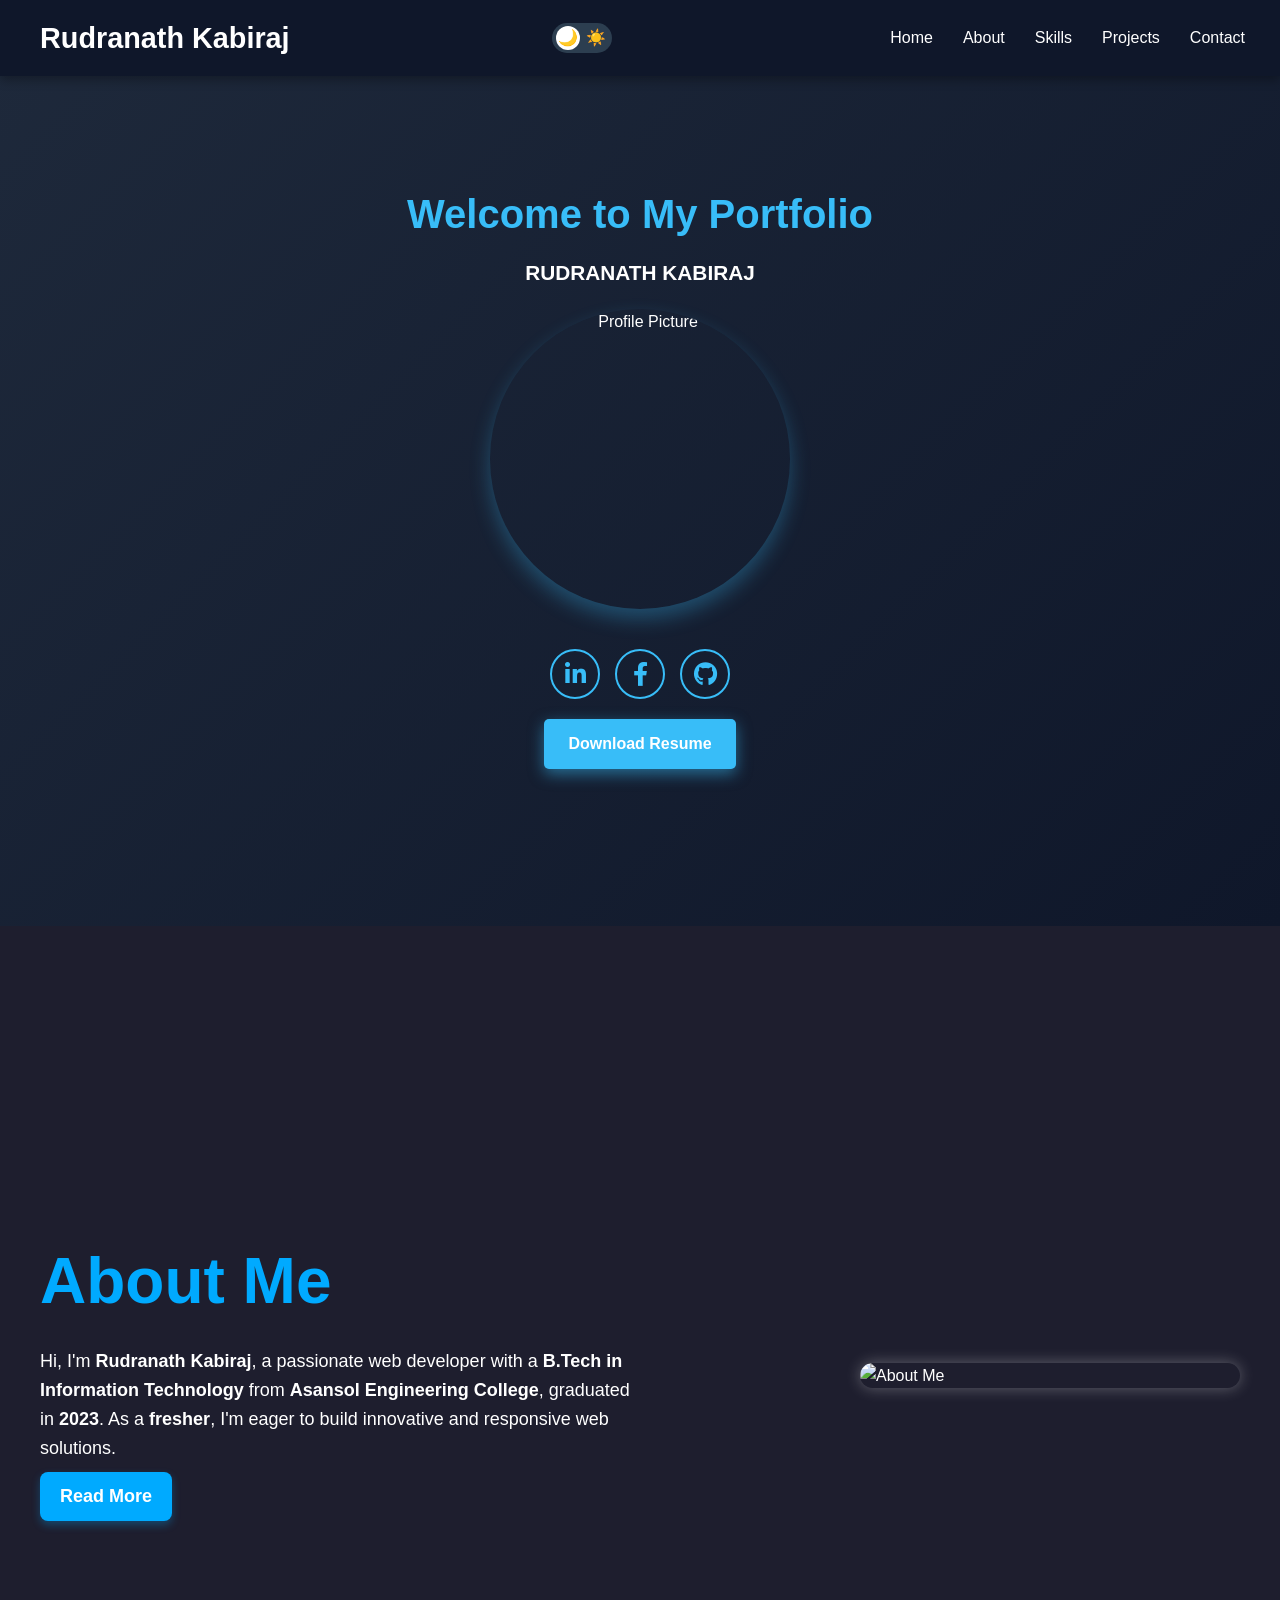
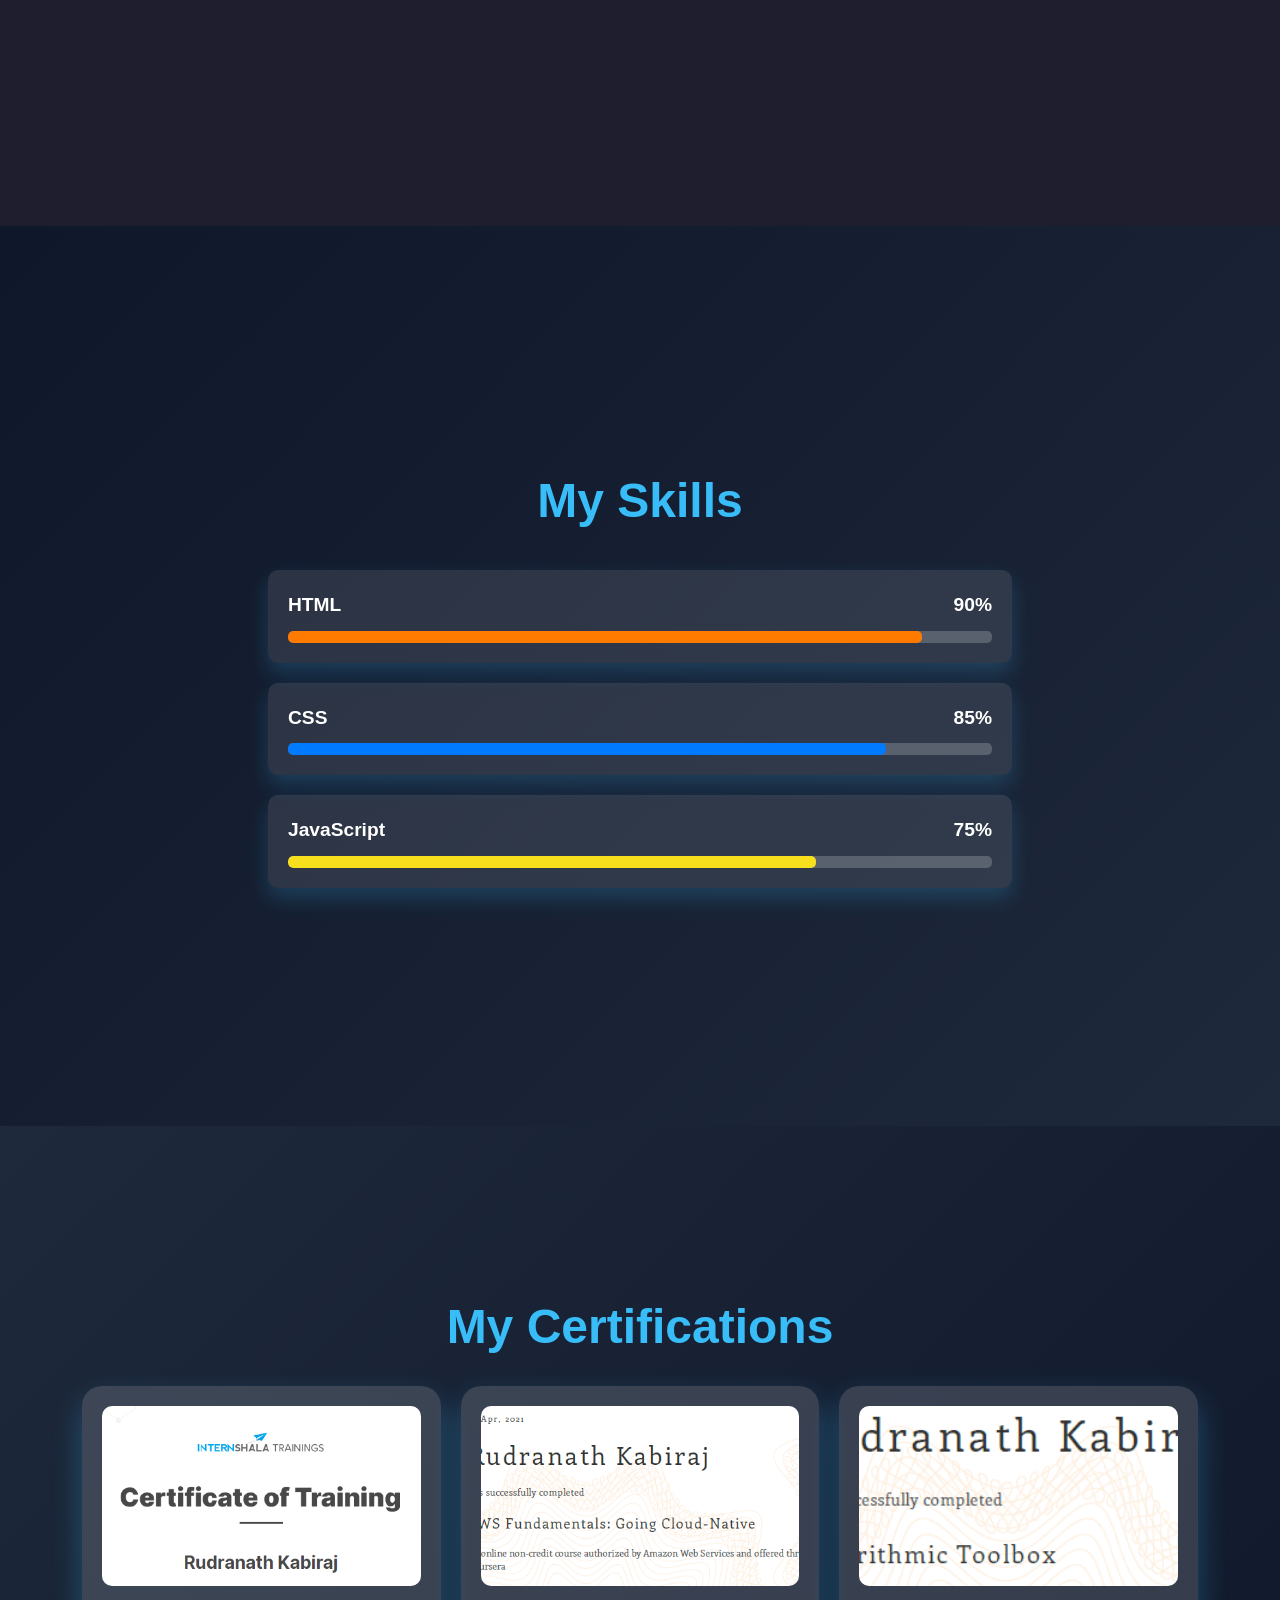
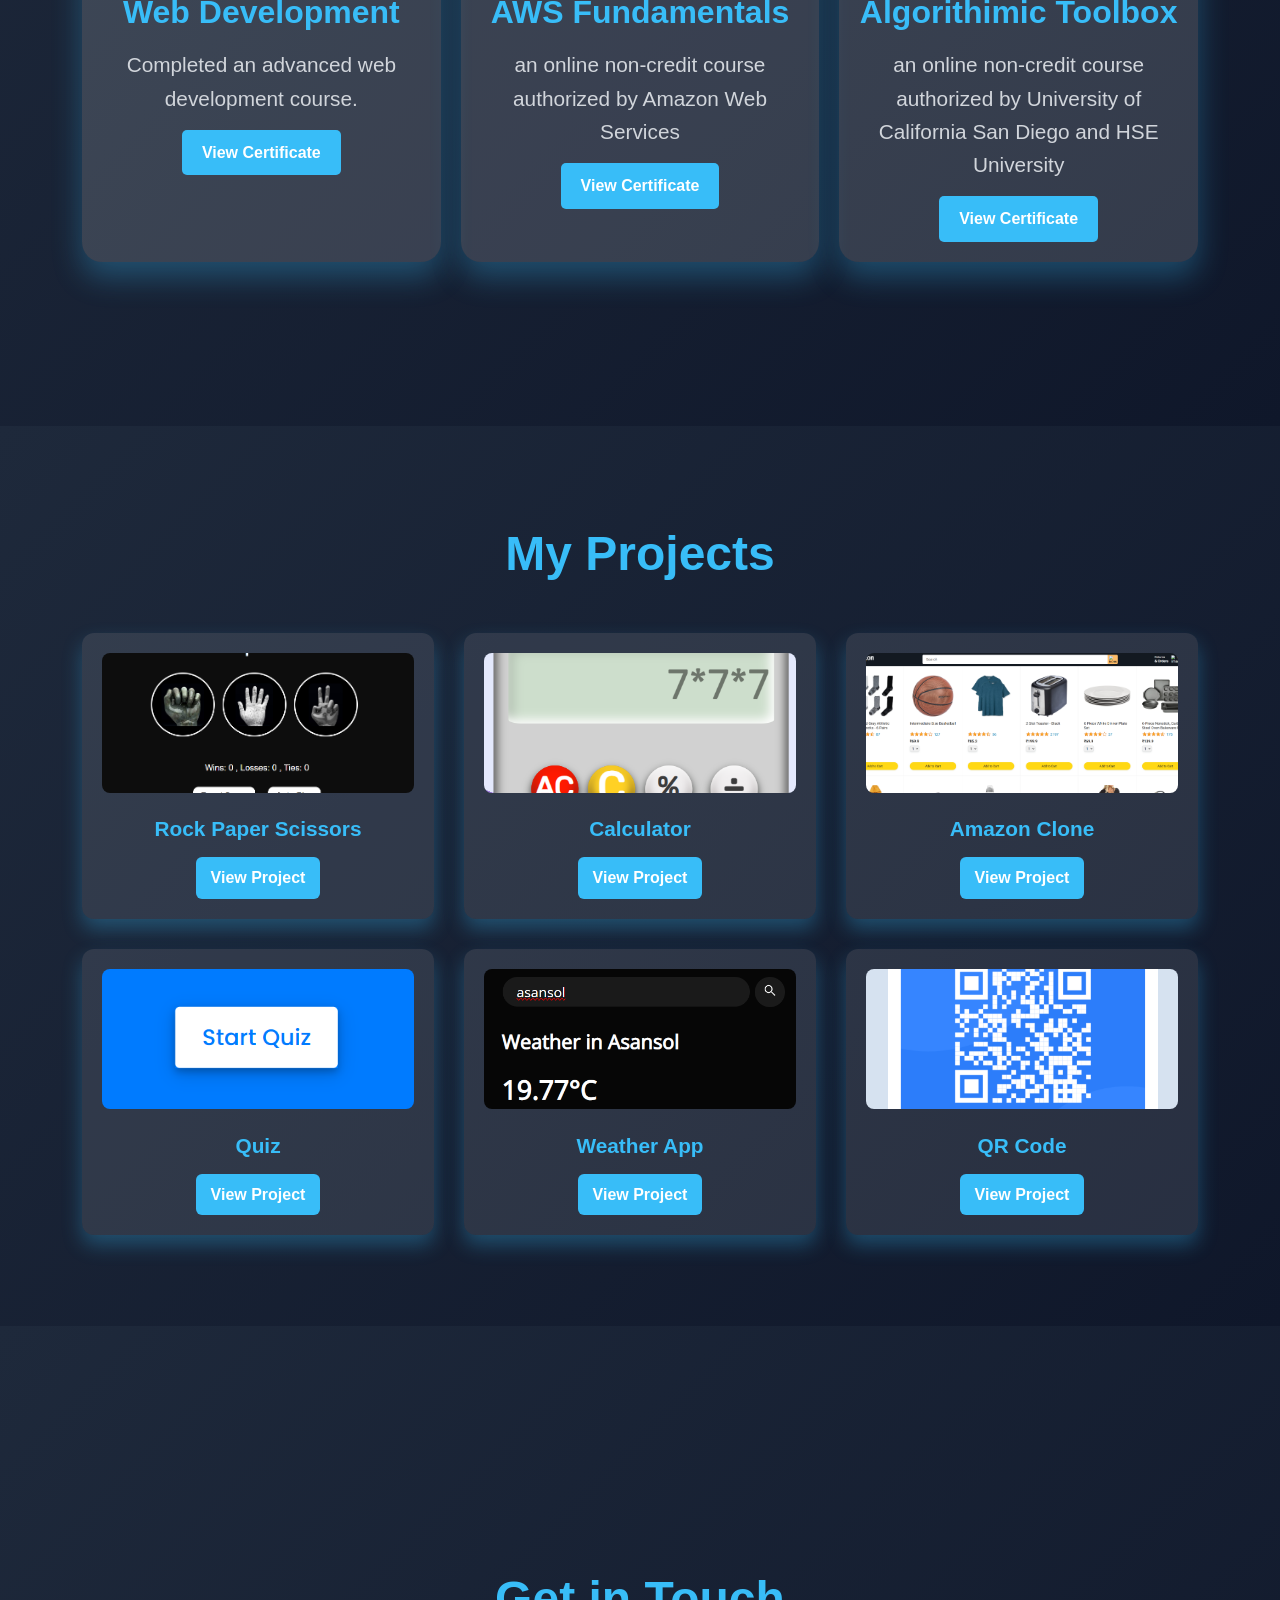
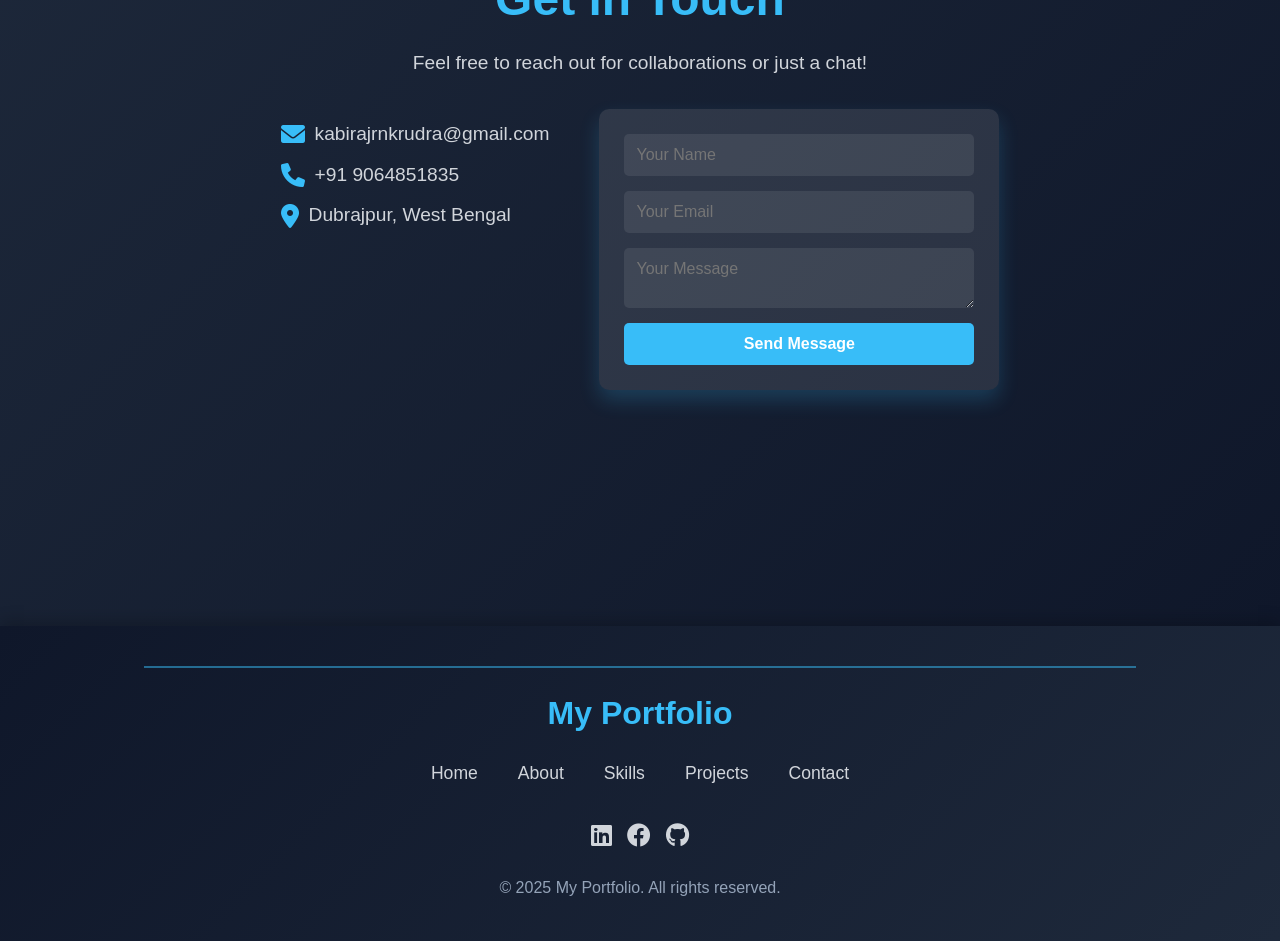
==== index.html @ bc50fcaf "first commit" ====
<!DOCTYPE html>
< lang="en">
<head>
    <meta charset="UTF-8">
    <meta name="viewport" content="width=device-width, initial-scale=1.0">
    <title>My Portfolio</title>
    <link rel="stylesheet" href="style.css">
    <link rel="stylesheet" href="https://cdnjs.cloudflare.com/ajax/libs/font-awesome/6.0.0/css/all.min.css">
</head>
<>
    <!-- Header Section -->
    <header>
        
        <div class="logo">Rudranath Kabiraj</div>

        <div class="theme-container">
            <input type="checkbox" id="theme-toggle" class="theme-checkbox">
            <label for="theme-toggle" class="theme-label">
                <span class="icon moon">🌙</span>
                <span class="icon sun">☀️</span>
            </label>
        </div>
        <nav>
            <ul>
                <li><a href="#home">Home</a></li>
                <li><a href="#about">About</a></li>
                <li><a href="#skills">Skills</a></li>
                <li><a href="#projects">Projects</a></li>
                <li><a href="#contact">Contact</a></li>
            </ul>
        </nav>

        
    </header>

    
    <!-- Home Section -->
    <section id="home">
        <h1>Welcome to My Portfolio</h1>
        <p><b>RUDRANATH KABIRAJ</b></p>
        <img src="profile.jpg" alt="Profile Picture" class="profile-image" height="500px" width="500px">
        <div class="social-icons">
            <a href="https://www.linkedin.com/in/rudranath-kabiraj-482a041b5/" target="_blank"><i class="fab fa-linkedin-in"></i></a>
            <a href="https://www.facebook.com/RudranathKabiraj/" target="_blank"><i class="fab fa-facebook-f"></i></a>
            <a href="https://github.com/RudranathKabiraj" target="_blank" class="fab fa-github"></a>
        </div>
        
        <a href="resume.pdf" class="resume-btn" download="Rudranath_Kabiraj_Resume.pdf">Download Resume</a>
    </section>
    
<!-- About Section -->
<section id="about" class="about-section">
    <div class="about-container">
        <div class="about-text">
            <h2 class="about-title">About Me</h2>
            <p>
                Hi, I'm <strong>Rudranath Kabiraj</strong>, a passionate web developer with a <strong>B.Tech in Information Technology</strong> 
                from <strong>Asansol Engineering College</strong>, graduated in <strong>2023</strong>. As a <strong>fresher</strong>, I'm eager to build innovative and responsive web solutions.
            </p>

            <details class="read-more">
                <summary class="read-more-btn">Read More</summary>
                <p>
                    I specialize in <strong>HTML, CSS, JavaScript, Tailwind CSS, and MySQL</strong>, with a strong interest in front-end development and user-friendly designs. 
                    I'm always exploring new technologies to enhance my skills and create impactful projects.  
                    <br><br>
                    Looking forward to collaborating on exciting opportunities and growing as a developer!
                </p>
            </details>
        </div>
        <div class="about-image">
            <img src="about.jpg" alt="About Me">
        </div>
    </div>
</section>

<!-- Skills Section -->
<section id="skills" class="skills-section">
    <h2 class="skills-title">My Skills</h2>
    <div class="skills-container">
        <div class="skill">
            <div class="skill-info">
                <span class="skill-name">HTML</span>
                <span class="skill-percent">90%</span>
            </div>
            <div class="progress">
                <div class="progress-bar html"></div>
            </div>
        </div>

        <div class="skill">
            <div class="skill-info">
                <span class="skill-name">CSS</span>
                <span class="skill-percent">85%</span>
            </div>
            <div class="progress">
                <div class="progress-bar css"></div>
            </div>
        </div>

        <div class="skill">
            <div class="skill-info">
                <span class="skill-name">JavaScript</span>
                <span class="skill-percent">75%</span>
            </div>
            <div class="progress">
                <div class="progress-bar js"></div>
            </div>
        </div>
    </div>
</section>

<!-- Certifications Section -->
<section id="certifications" class="certifications-section">
    <h2 class="certifications-title">My Certifications</h2>
    <div class="certifications-container">
        <div class="cert-card">
            <img src="cert1.jpg" alt="Certification 1">
            <div class="cert-info">
                <h3>Web Development</h3>
                <p>Completed an advanced web development course.</p>
                <a href="https://drive.google.com/file/d/1VHgeX0OayOjGz_jy5Us6vIucbNCeHlWd/view?usp=sharing" target="_blank" class="view-cert">View Certificate</a>
            </div>
        </div>
        <div class="cert-card">
            <img src="cert2.jpg" alt="Certification 1">
            <div class="cert-info">
                <h3>AWS  Fundamentals</h3>
                <p>an online non-credit course authorized by Amazon Web Services</p>
                <a href="https://drive.google.com/file/d/1_fOLCEek2bQfQ0zsYAEAHdAEoKIoX9Dx/view?usp=sharing" target="_blank" class="view-cert">View Certificate</a>
            </div>
        </div>
        <div class="cert-card">
            <img src="cert3.jpg" alt="Certification 1">
            <div class="cert-info">
                <h3>Algorithimic Toolbox</h3>
                <p>an online non-credit course authorized by University of California San Diego and HSE University</p>
                <a href="https://drive.google.com/file/d/1KyiCzpnUDg1jjZiZQl4hm-pXM_9j8Zp5/view?usp=sharing" target="_blank" class="view-cert">View Certificate</a>
            </div>
        </div>
    </div>
</section>

<!-- Projects Section -->
<section id="projects" class="projects-section">
    <h2 class="projects-title">My Projects</h2>
    <div class="projects-container">
        <div class="project-card">
            <img src="project1.jpg" alt="Rock Paper Scissors">
            <h3>Rock Paper Scissors</h3>
            <a href="https://rudranathkabiraj.github.io/Rock-Papper-Scissor-Game/" class="view-project" target="_blank">View Project</a>
        </div>

        <div class="project-card">
            <img src="project2.jpg" alt="Calculator">
            <h3>Calculator</h3>
            <a href="https://rudranathkabiraj.github.io/Calculator-Website/" class="view-project" target="_blank">View Project</a>
        </div>

        <div class="project-card">
            <img src="project3.jpg" alt="Amazon Clone">
            <h3>Amazon Clone</h3>
            <a href="https://rudranathkabiraj.github.io/Amazon-Website/" class="view-project" target="_blank">View Project</a>
        </div>

        <div class="project-card">
            <img src="project4.jpg" alt="Quiz App">
            <h3>Quiz</h3>
            <a href="https://rudranathkabiraj.github.io/Quiz-Website/" class="view-project" target="_blank">View Project</a>
        </div>

        <div class="project-card">
            <img src="project5.jpg" alt="Weather App">
            <h3>Weather App</h3>
            <a href="https://rudranathkabiraj.github.io/Weather-App/" class="view-project">View Project</a>
        </div>

        <div class="project-card">
            <img src="project6.jpg" alt="QR CODE">
            <h3>QR Code</h3>
            <a href="https://rudranathkabiraj.github.io/Frontend_Mentor_Projects/qr-code-component-main/" class="view-project">View Project</a>
        </div>
    </div>
</section>

<!-- Contact Section -->
<section id="contact" class="contact-section">
    <h2 class="contact-title">Get in Touch</h2>
    <p class="contact-subtext">Feel free to reach out for collaborations or just a chat!</p>
    
    <div class="contact-container">
        <div class="contact-info">
            <p><i class="fas fa-envelope"></i> kabirajrnkrudra@gmail.com</p>
            <p><i class="fas fa-phone"></i> +91 9064851835</p>
            <p><i class="fas fa-map-marker-alt"></i> Dubrajpur, West Bengal</p>
        </div>
        
        <form class="contact-form">
            <input type="text" placeholder="Your Name" required>
            <input type="email" placeholder="Your Email" required>
            <textarea placeholder="Your Message" required></textarea>
            <button type="submit" class="send-btn">Send Message</button>
        </form>
    </div>
</section>

    
<!-- Footer Section -->
<footer class="footer">
    <div class="footer-container">
        <div class="footer-logo">
            <h2>My Portfolio</h2>
        </div>
        <div class="footer-links">
            <a href="#home">Home</a>
            <a href="#about">About</a>
            <a href="#skills">Skills</a>
            <a href="#projects">Projects</a>
            <a href="#contact">Contact</a>
        </div>
        <div class="footer-social">
            <a href="https://www.linkedin.com/in/rudranath-kabiraj-482a041b5/" class="social-icon"><i class="fab fa-linkedin"></i></a>
            <a href="https://www.facebook.com/RudranathKabiraj/" class="social-icon"><i class="fab fa-facebook"></i></a>
            <a href="https://github.com/RudranathKabiraj" class="social-icon"><i class="fab fa-github"></i></a>
        </div>
    </div>
    <p class="footer-text">© 2025 My Portfolio. All rights reserved.</p>
</footer>


</body>
</html>
---- style.css ----
* {
    margin: 0;
    padding: 0;
    box-sizing: border-box;
    font-family: 'Poppins', sans-serif;
}

body {
    background-color: #1e1e2e;
    color: #fff;
    line-height: 1.6;
}

.container {
    width: 80%;
    margin: auto;
    overflow: hidden;
}

/* Header */
header {
    background: #0f172a;
    color: #fff;
    padding: 15px 20px;
    display: flex;
    justify-content: space-between;
    align-items: center;
    position: fixed;  /* Keeps the navbar at the top */
    top: 0;
    left: 0;
    width: 100%;
    z-index: 1000;  /*reason for setting z-index:1000 to ensure the navbar always stays on top of other elements that might have a higher z-index. */
    box-shadow: 0px 4px 10px rgba(0, 0, 0, 0.3);
}

/* theme togggle container */
.theme-container {
    position: relative;
    display: flex;
    align-items: center;
}

/* hide default checkbox */
.theme-checkbox {
    display: none;
}

/* toggle switch */
.theme-label {
    width: 60px; /* Increased width for better spacing */
    height: 30px;
    background: #2c3e50;
    border-radius: 50px;
    display: flex;
    align-items: center;
    position: relative;
    cursor: pointer;
    padding: 2px;
    transition: background 0.3s ease;
    justify-content: space-between; /* Ensures icons are evenly spaced */
}

/* moving circle */
.theme-label::before {
    content: "";
    width: 24px;
    height: 24px;
    background: white;
    border-radius: 50%;
    position: absolute;
    left: 4px;
    transition: transform 0.3s ease;
}

/* Sun and Moon Icons */
.icon {
    font-size: 16px;
    position: relative;
    width: 50%;
    text-align: center;
}

.moon {
    color: #00aaff;
}

.sun {
    color: #ffcc00;
}

/* toggle effect */
.theme-checkbox:checked + .theme-label {
    background: #f1c40f;
}

.theme-checkbox:checked + .theme-label::before {
    transform: translateX(30px);
}

.logo {
    font-size: 1.8rem;
    font-weight: bold;
    margin-left: 20px;

}

nav ul {
    list-style: none;
    display: flex;
}

nav ul li {
    margin: 0 15px;
    
}

nav ul li a {
    color: white;
    text-decoration: none;
    font-size: 1rem;
    transition: 0.3s;
}
html {
    scroll-behavior: smooth;
}


nav ul li a:hover {
    color: #38bdf8;
}


/* home section - full page */
#home {
    height: 100vh;  /* Full viewport height */
    display: flex;
    flex-direction: column;
    justify-content: center;
    align-items: center;
    text-align: center;
    background: linear-gradient(135deg, #1e293b, #0f172a);
    color: #fff;
    padding: 20px;
}


/* h/ome title */
#home h1 {
    font-size: 2.5rem;
    font-weight: bold;
    color: #38bdf8;
    margin-bottom: 10px;
}

/* Home Paragraph */
#home p {
    font-size: 1.3rem;
    max-width: 700px;
    line-height: 1.6;
    margin-bottom: 20px;
}

/* profile Image */
.profile-image {
    width: 300px;
    height: 300px;
    border-radius: 50%;
    margin-bottom: 20px;
    box-shadow: 0px 10px 20px rgba(56, 189, 248, 0.3);
    transition: transform 0.3s ease-in-out;
}

.profile-image:hover {
    transform: scale(1.1);
}

/* social icons */
.social-icons {
    display: flex;
    gap: 15px;
    margin-top: 20px;
}

.social-icons a {
    display: flex;
    align-items: center;
    justify-content: center;
    width: 50px;
    height: 50px;
    border-radius: 50%;
    background: transparent;
    border: 2px solid #38bdf8;
    color: #38bdf8;
    font-size: 1.5rem;
    transition: 0.3s;
    text-decoration: none;
}

.social-icons a:hover {
    background: #38bdf8;
    color: #0f172a;
    transform: scale(1.1);
}

/* resume button */
.resume-btn {
    display: inline-block;
    margin-top: 20px;
    padding: 12px 24px;
    background: #38bdf8;
    color: white;
    text-decoration: none;
    border-radius: 5px;
    transition: 0.3s;
    font-weight: bold;
    box-shadow: 0px 5px 15px rgba(56, 189, 248, 0.5);
}

.resume-btn:hover {
    background: #0f172a;
    color: #38bdf8;
    border: 2px solid #38bdf8;
}
/* about section */
.about-section {
    display: flex;
    justify-content: center;
    align-items: center;
    height: 100vh;
    padding: 40px;
}

/* container */
.about-container {
    display: flex;
    max-width: 1200px;
    width: 100%;
    align-items: center;
    gap: 20px; /* Reduced gap for closer alignment */
}

/* Text Content */
.about-text {
    flex: 1;
    max-width: 600px;
}

.about-title {
    font-size: 4rem;
    color: #00aaff;
    margin-bottom: 15px;
}

.about-text p {
    font-size: 18px;
    line-height: 1.6;
}

/* Read More Styling */
.read-more {
    margin-top: 10px;
    cursor: pointer;
}

/* read rore button stylling */
.read-more-btn {
    display: inline-block;
    font-size: 18px;
    font-weight: bold;
    color: white;
    background-color: #00aaff; /* Primary Button Color */
    padding: 10px 20px;
    border-radius: 8px;
    border: none;
    cursor: pointer;
    transition: 0.3s ease-in-out;
    box-shadow: 0 4px 8px rgba(0, 170, 255, 0.3);
}

.read-more-btn:hover {
    background-color: #0088cc; /* Darker shade on hover */
    box-shadow: 0 6px 12px rgba(0, 170, 255, 0.5);
    transform: scale(1.05);
}

/* image Styling */
.about-image {
    flex: 1;
    display: flex;
    justify-content: flex-end; /* Move image towards left */
}

.about-image img {
    width: 380px; /* Adjusted size */
    height: auto;
    border-radius: 15px;
    box-shadow: 0 0 15px rgba(255, 255, 255, 0.3);
    transition: transform 0.3s ease-in-out;
}
.about-image img:hover {
    transform: scale(1.05); /* Slightly enlarges the image */
}


/* responsive Design */
@media (max-width: 1024px) {
    .about-container {
        flex-direction: column;
        text-align: center;
    }

    .about-image {
        justify-content: center;
    }

    .about-image img {
        transform: translateX(0); /* Reset for smaller screens */
    }

    .about-text, .about-image img {
        max-width: 100%;
    }
}

/* skillls section  */
.skills-section {
    height: 100vh; /* Full viewport height */
    display: flex;
    flex-direction: column;
    justify-content: center;
    align-items: center;
    background: linear-gradient(135deg, #0f172a, #1e293b);
    color: #fff;
    text-align: center;
    padding: 50px 20px;
}

/* title Styling */
.skills-title {
    font-size: 3rem;
    font-weight: bold;
    color: #38bdf8;
    margin-bottom: 30px;
}

/* skills container */
.skills-container {
    width: 60%;
    display: flex;
    flex-direction: column;
    gap: 20px;
}

/* individual Skill */
.skill {
    background: rgba(255, 255, 255, 0.1);
    padding: 20px;
    border-radius: 10px;
    box-shadow: 0px 10px 20px rgba(56, 189, 248, 0.2);
    transition: transform 0.3s ease-in-out;
}

.skill:hover {
    transform: scale(1.05);
}

/* Skill Info */
.skill-info {
    display: flex;
    justify-content: space-between;
    font-size: 1.2rem;
    font-weight: bold;
}

/* Progress Bar */
.progress {
    width: 100%;
    height: 12px;
    background: rgba(255, 255, 255, 0.2);
    border-radius: 5px;
    margin-top: 10px;
    overflow: hidden;
    position: relative;
}

/* progress bar fill */
.progress-bar {
    height: 100%;
    border-radius: 5px;
    width: 0; /* Initial width */
    transition: width 1.5s ease-in-out;
}

/* skill levels */
.html { width: 90%; background: #ff7b00; } /* orange */
.css { width: 85%; background: #007bff; }  /* blue */
.js { width: 75%; background: #f7df1e; }  /* yellow */

/* certifications section */
.certifications-section {
    height: 100vh;
    display: flex;
    flex-direction: column;
    justify-content: center;
    align-items: center;
    background: linear-gradient(135deg, #1e293b, #0f172a);
    color: white;
    text-align: center;
    padding: 50px 20px;
}

/* title styling */
.certifications-title {
    font-size: 3rem;
    font-weight: bold;
    color: #38bdf8;
    margin-bottom: 20px;
}

/* certifications grid container */
.certifications-container {
    display: grid;
    grid-template-columns: repeat(auto-fit, minmax(300px, 1fr)); /* 3 sections */
    gap: 20px; /* Space between cards */
    width: 90%;
    max-width: 1200px;
}

/* certification Card */
.cert-card {
    background: rgba(255, 255, 255, 0.15);
    padding: 20px;
    border-radius: 20px;
    box-shadow: 0px 15px 30px rgba(56, 189, 248, 0.3);
    transition: transform 0.3s ease-in-out, box-shadow 0.3s ease-in-out;
    text-align: center;
}

/* Hover Effect */
.cert-card:hover {
    transform: translateY(-10px);
    box-shadow: 0px 20px 40px rgba(56, 189, 248, 0.5);
}

/* Certification Image */
/* Certification Image */
.cert-card img {
    width: 100%; /* Reduce image width */
    height: 180px; /* Smaller height */
    border-radius: 10px; /* Keep rounded edges */
    object-fit: cover; /* Maintain aspect ratio */
    display: block;
    margin: 0 auto; /* Center the image */
}


/* certification nfo */
.cert-info {
    margin-top: 1px;
}

.cert-info h3 {
    font-size: 2rem; /* Increased font size */
    color: #38bdf8;
    margin-bottom: 10px;
}

.cert-info p {
    font-size: 1.3rem; /* Slightly bigger text */
    color: #d1d5db;
    line-height: 1.6;
}

/* iew ertificate utton */
.view-cert {
    display: inline-block;
    margin-top: 15px;
    padding: 10px 20px;
    background: #38bdf8;
    color: white;
    font-size: 1rem;
    font-weight: bold;
    text-decoration: none;
    border: none;
    border-radius: 5px;
    transition: background 0.3s ease-in-out, transform 0.3s ease-in-out;
    cursor: pointer;
}

.view-cert:hover {
    background: #0f172a;
    transform: scale(1.1);
}


/* Projects Section */
.projects-section {
    min-height: 100vh;
    display: flex;
    flex-direction: column;
    justify-content: center;
    align-items: center;
    background: linear-gradient(135deg, #1e293b, #0f172a);
    color: white;
    text-align: center;
    padding: 50px 20px;
}

/* Title Styling */
.projects-title {
    font-size: 3rem;
    font-weight: bold;
    color: #38bdf8;
    margin-bottom: 90px;
}

/* Projects Grid Container */
.projects-container {
    display: grid;
    grid-template-columns: repeat(3, 1fr); /* 3 columns */
    gap: 15px;
    width: 90%;
    max-width: 1100px;
}

/* Projects Section */
.projects-section {
    min-height: 100vh;
    display: flex;
    flex-direction: column;
    justify-content: center;
    align-items: center;
    background: linear-gradient(135deg, #1e293b, #0f172a);
    color: white;
    text-align: center;
    padding: 50px 20px;
}

/* Title Styling */
.projects-title {
    font-size: 3rem;
    font-weight: bold;
    color: #38bdf8;
    margin-bottom: 40px;
}

/* Projects Grid Container */
.projects-container {
    display: grid;
    grid-template-columns: repeat(3, 1fr); /* 3 columns */
    gap: 30px; /* Increased spacing between cards */
    width: 90%;
    max-width: 1200px;
    justify-content: center;
}

/* Project Card */
.project-card {
    background: rgba(255, 255, 255, 0.1);
    padding: 20px; /* Increased padding */
    border-radius: 12px;
    box-shadow: 0px 10px 20px rgba(56, 189, 248, 0.3);
    transition: transform 0.3s ease-in-out, box-shadow 0.3s ease-in-out;
    text-align: center;
}

.project-card:hover {
    transform: scale(1.05);
    box-shadow: 0px 15px 25px rgba(56, 189, 248, 0.4);
}

/* Project Image */
.project-card img {
    width: 100%;
    height: 140px; /* Slightly larger images */
    border-radius: 8px;
    object-fit: cover;
}

/* Project Title */
.project-card h3 {
    font-size: 1.3rem;
    color: #38bdf8;
    margin: 12px 0;
}

/* View Project Button */
.view-project {
    display: inline-block;
    padding: 8px 15px;
    background: #38bdf8;
    color: white;
    font-size: 1rem;
    font-weight: bold;
    text-decoration: none;
    border-radius: 6px;
    transition: background 0.3s ease-in-out, transform 0.3s ease-in-out;
}

.view-project:hover {
    background: #0f172a;
    transform: scale(1.1);
}

/* Responsive Adjustments */
@media (max-width: 1024px) {
    .projects-container {
        grid-template-columns: repeat(2, 1fr); /* 2 per row */
        gap: 25px;
    }
}

@media (max-width: 768px) {
    .projects-container {
        grid-template-columns: 1fr; /* 1 per row */
        gap: 20px;
    }
}


/* Contact Section - Full Page */
.contact-section {
    height: 100vh;
    display: flex;
    flex-direction: column;
    justify-content: center;
    align-items: center;
    background: linear-gradient(135deg, #1e293b, #0f172a);
    color: white;
    text-align: center;
    padding: 50px 20px;
}

/* Contact Title */
.contact-title {
    font-size: 3rem;
    font-weight: bold;
    color: #38bdf8;
    margin-bottom: 10px;
}

.contact-subtext {
    font-size: 1.2rem;
    color: #d1d5db;
    margin-bottom: 30px;
}

/* Contact Container */
.contact-container {
    display: flex;
    flex-wrap: wrap;
    justify-content: center;
    gap: 50px;
    width: 80%;
}

/* Contact Info */
.contact-info {
    font-size: 1.2rem;
    color: #d1d5db;
}

.contact-info p {
    margin: 10px 0;
    display: flex;
    align-items: center;
    gap: 10px;
}

.contact-info i {
    color: #38bdf8;
    font-size: 1.5rem;
}

/* Contact Form */
.contact-form {
    display: flex;
    flex-direction: column;
    width: 400px;
    background: rgba(255, 255, 255, 0.1);
    padding: 25px;
    border-radius: 10px;
    box-shadow: 0px 10px 20px rgba(56, 189, 248, 0.2);
}

/* Input Fields */
.contact-form input,
.contact-form textarea {
    width: 100%;
    padding: 12px;
    margin-bottom: 15px;
    border: none;
    border-radius: 5px;
    background: #ffffff15;
    color: white;
    font-size: 1rem;
    outline: none;
    transition: 0.3s;
}

.contact-form input:focus,
.contact-form textarea:focus {
    background: #ffffff25;
}

/* Send Button */
.send-btn {
    padding: 12px;
    background: #38bdf8;
    color: white;
    font-size: 1rem;
    font-weight: bold;
    text-decoration: none;
    border: none;
    border-radius: 5px;
    transition: background 0.3s ease-in-out, transform 0.3s ease-in-out;
    cursor: pointer;
}

.send-btn:hover {
    background: #0f172a;
    transform: scale(1.1);
}
/* Footer Section */
.footer {
    background: linear-gradient(135deg, #0f172a, #1e293b);
    color: white;
    text-align: center;
    padding: 40px 20px;
    position: relative;
    width: 100%;
    box-shadow: 0px -5px 15px rgba(0, 0, 0, 0.2);
}

/* Separator Line */
.footer::before {
    content: "";
    display: block;
    width: 80%;
    height: 2px;
    background: #38bdf8;
    margin: 0 auto 20px;
    opacity: 0.5;
}

/* Footer Container */
.footer-container {
    display: flex;
    flex-direction: column;
    align-items: center;
    gap: 15px;
}

/* Footer Logo */
.footer-logo h2 {
    font-size: 2rem;
    font-weight: bold;
    color: #38bdf8;
}

/* Footer Links */
.footer-links {
    display: flex;
    gap: 20px;
    flex-wrap: wrap;
}

.footer-links a {
    color: #d1d5db;
    text-decoration: none;
    font-size: 1.1rem;
    transition: 0.3s;
    padding: 5px 10px;
    border-radius: 5px;
}

.footer-links a:hover {
    color: #38bdf8;
    text-decoration: underline;
}

/* Social Media Icons */
.footer-social {
    display: flex;
    gap: 15px;
    margin-top: 10px;
}

.social-icon {
    font-size: 1.5rem;
    color: #d1d5db;
    transition: color 0.3s, transform 0.3s;
}

.social-icon:hover {
    color: #38bdf8;
    transform: scale(1.2);
    text-shadow: 0px 0px 10px rgba(56, 189, 248, 0.6);
}

/* Footer Text */
.footer-text {
    margin-top: 20px;
    font-size: 1rem;
    color: #94a3b8;
}

/* Responsive Footer */
@media (max-width: 600px) {
    .footer-links {
        flex-direction: column;
        align-items: center;
    }

    .footer-social {
        flex-direction: row;
        justify-content: center;
    }
}
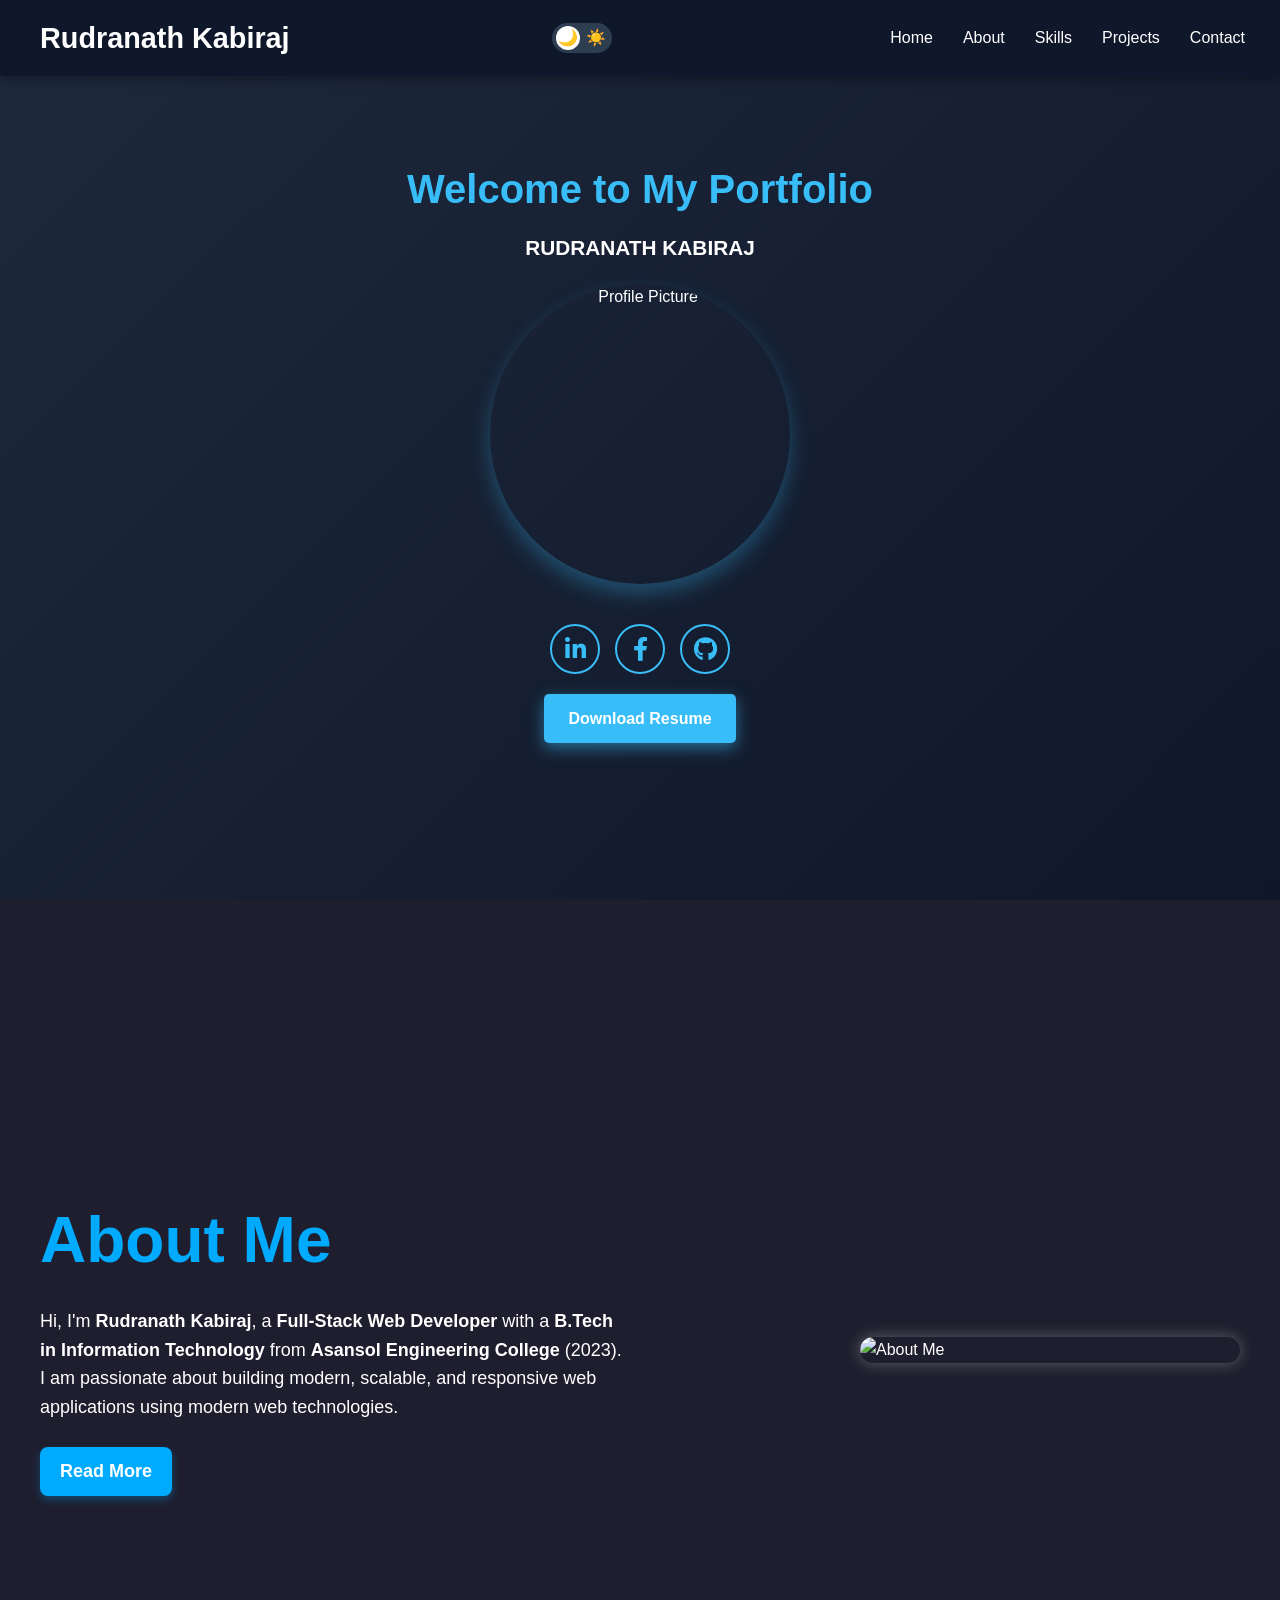
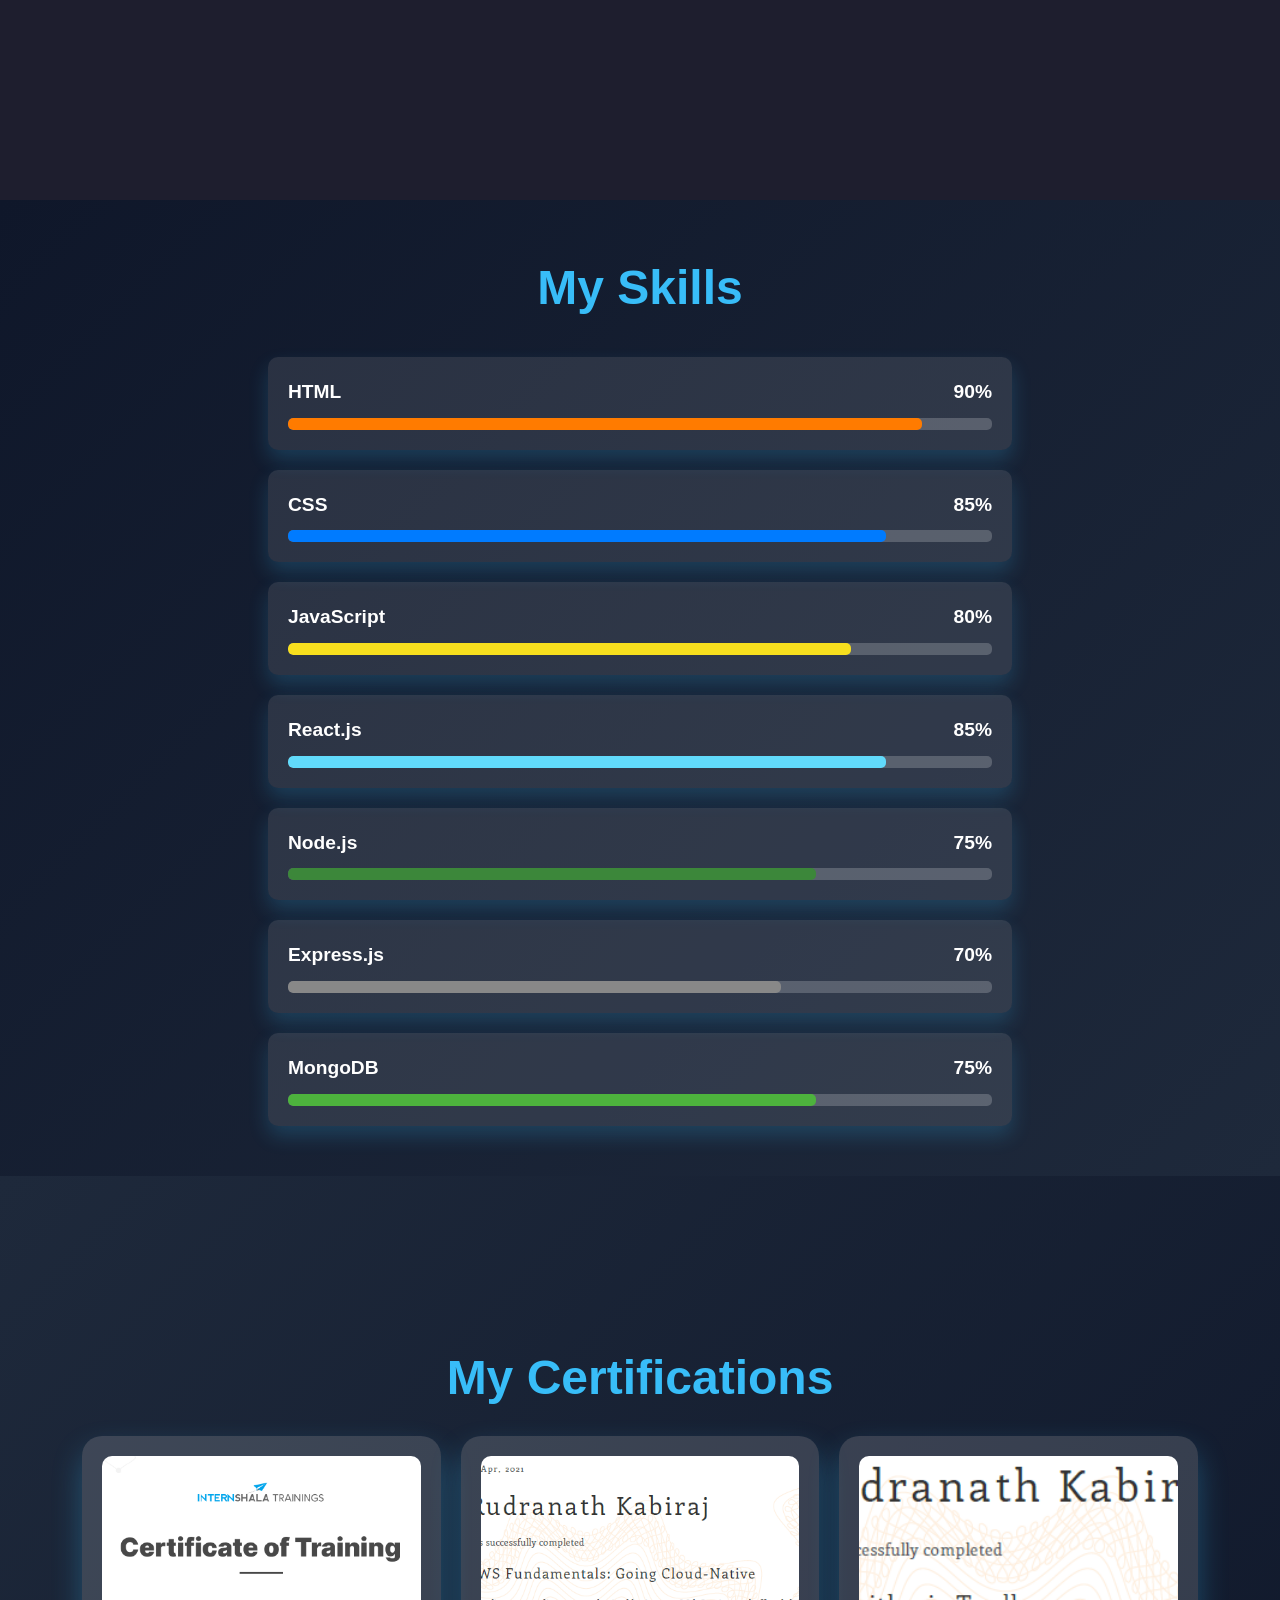
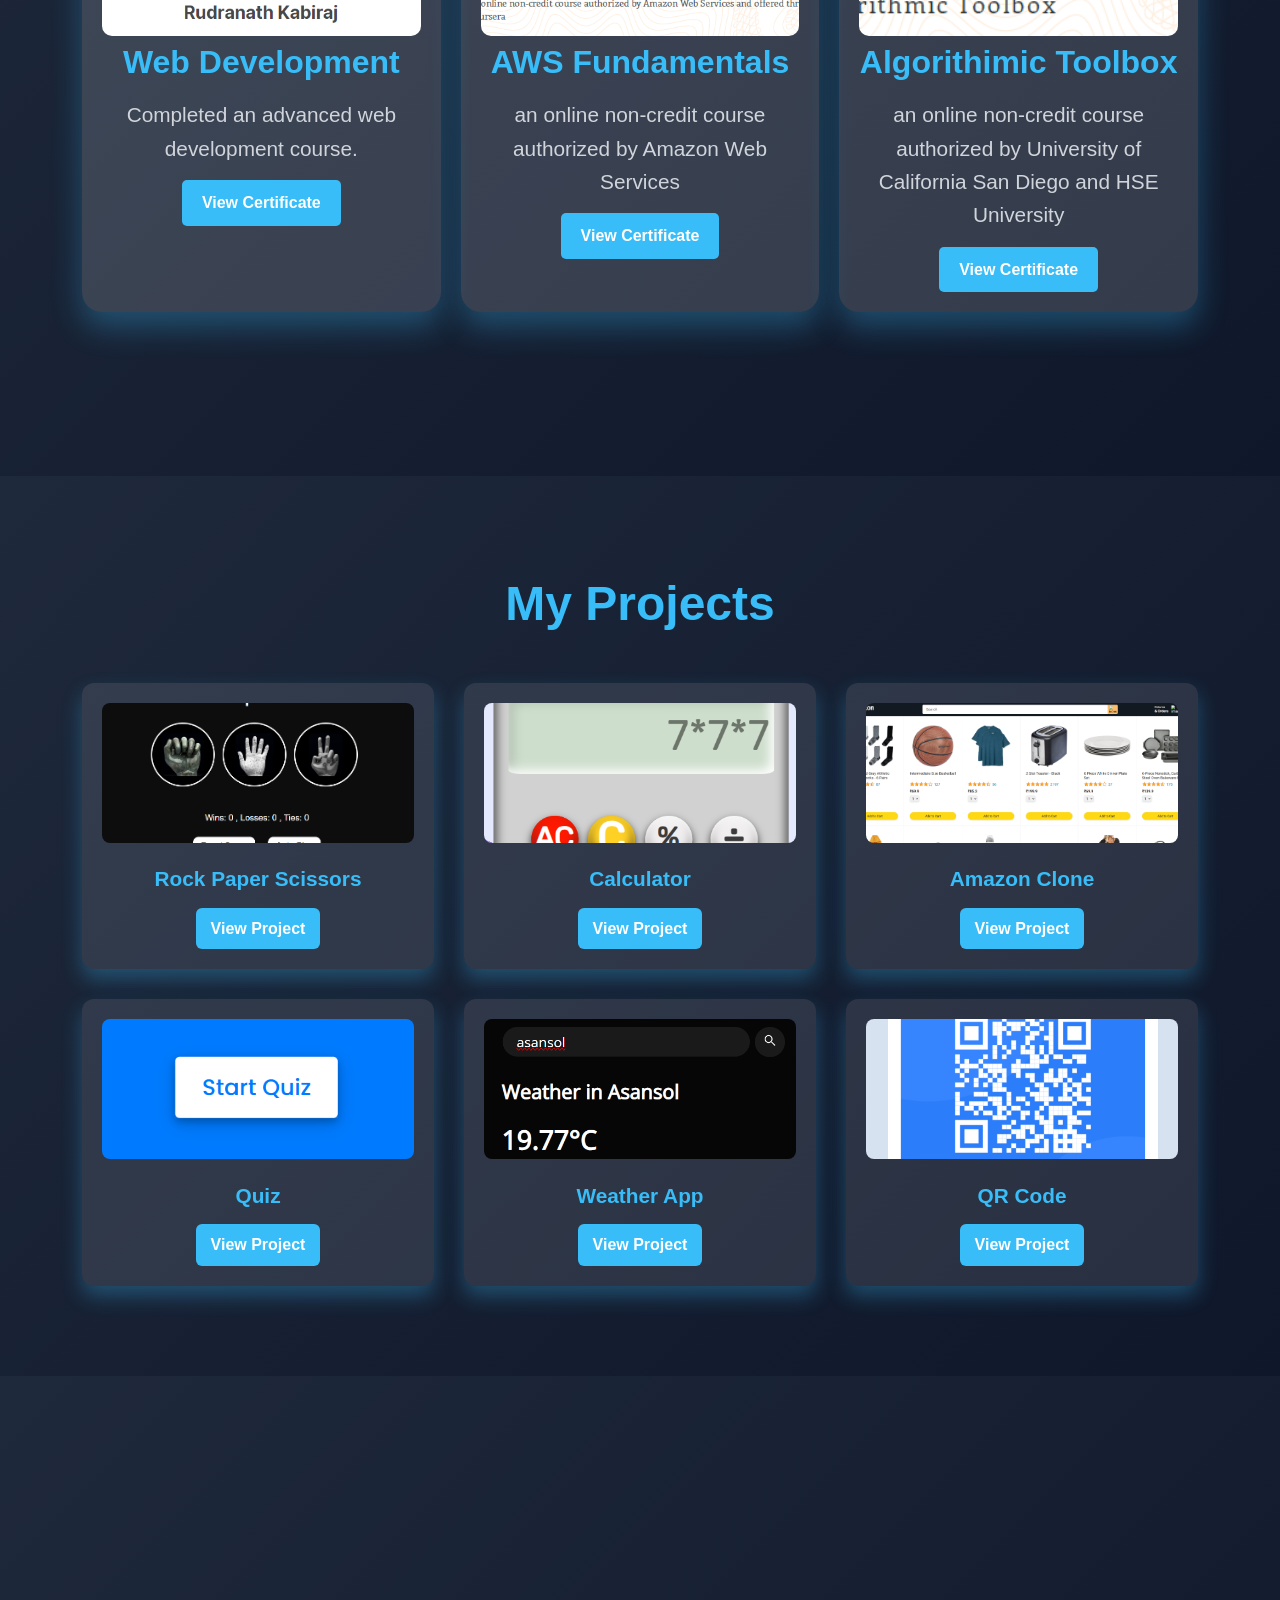
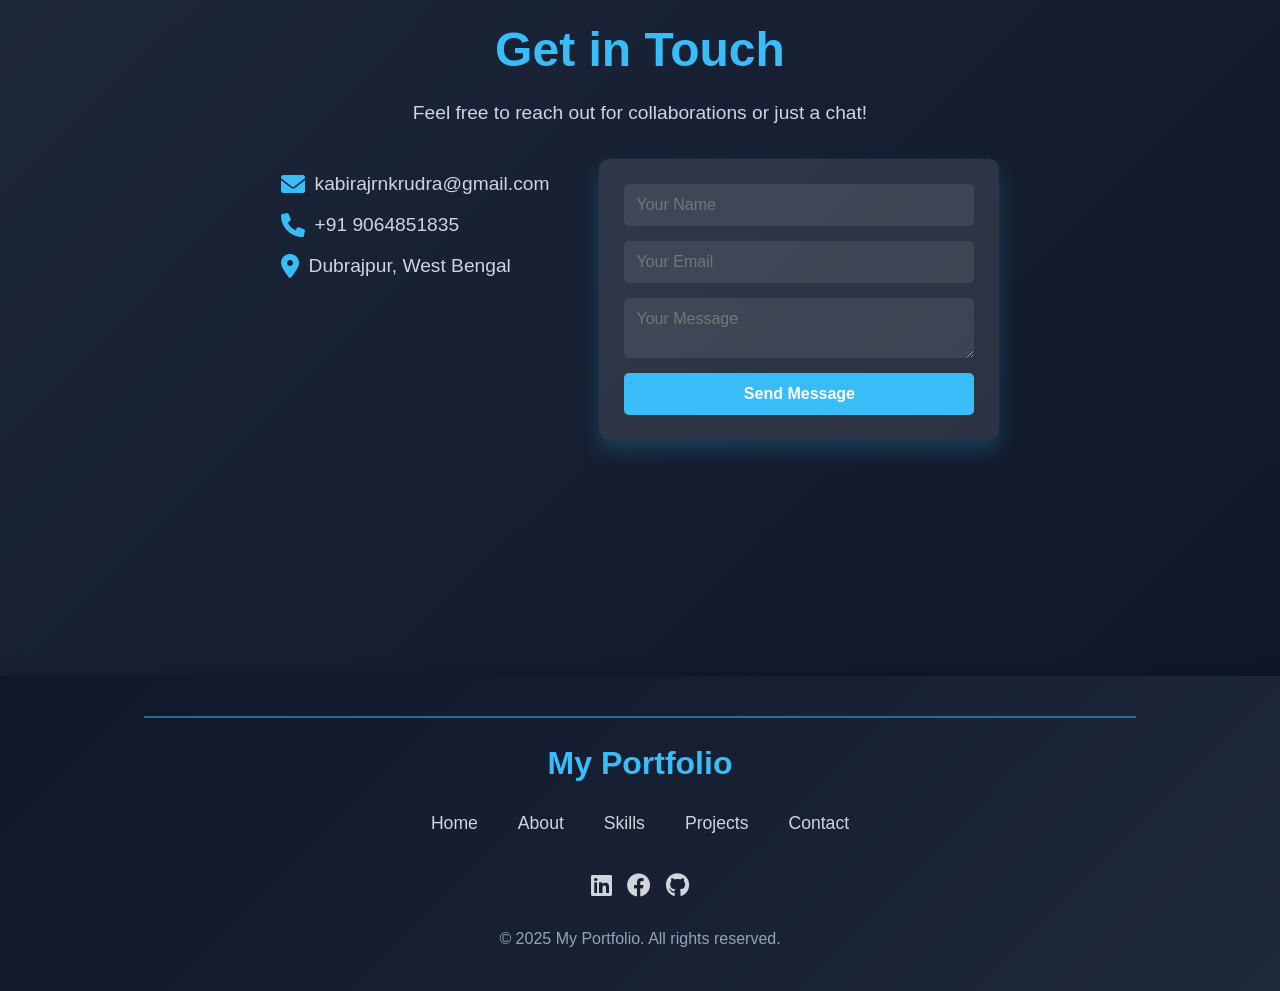
==== commit 687fd132: "update skills section progress bars and integrate Formspree contact form" ====
--- a/index.html
+++ b/index.html
@@ -1,13 +1,14 @@
 <!DOCTYPE html>
-< lang="en">
+<html lang="en">
 <head>
-    <meta charset="UTF-8">
-    <meta name="viewport" content="width=device-width, initial-scale=1.0">
-    <title>My Portfolio</title>
-    <link rel="stylesheet" href="style.css">
-    <link rel="stylesheet" href="https://cdnjs.cloudflare.com/ajax/libs/font-awesome/6.0.0/css/all.min.css">
+<meta charset="UTF-8">
+<meta name="viewport" content="width=device-width, initial-scale=1.0">
+<title>My Portfolio</title>
+<link rel="stylesheet" href="style.css">
+<link rel="stylesheet" href="https://cdnjs.cloudflare.com/ajax/libs/font-awesome/6.0.0/css/all.min.css">
 </head>
-<>
+
+<body>
     <!-- Header Section -->
     <header>
         
@@ -54,20 +55,29 @@
         <div class="about-text">
             <h2 class="about-title">About Me</h2>
             <p>
-                Hi, I'm <strong>Rudranath Kabiraj</strong>, a passionate web developer with a <strong>B.Tech in Information Technology</strong> 
-                from <strong>Asansol Engineering College</strong>, graduated in <strong>2023</strong>. As a <strong>fresher</strong>, I'm eager to build innovative and responsive web solutions.
+                Hi, I'm <strong>Rudranath Kabiraj</strong>, a <strong>Full-Stack Web Developer</strong> with a 
+                <strong>B.Tech in Information Technology</strong> from <strong>Asansol Engineering College</strong> 
+                (2023). I am passionate about building modern, scalable, and responsive web applications using 
+                modern web technologies.
             </p>
 
             <details class="read-more">
                 <summary class="read-more-btn">Read More</summary>
                 <p>
-                    I specialize in <strong>HTML, CSS, JavaScript, Tailwind CSS, and MySQL</strong>, with a strong interest in front-end development and user-friendly designs. 
-                    I'm always exploring new technologies to enhance my skills and create impactful projects.  
+                    I am skilled in <strong>JavaScript, React.js, Node.js, Express.js, and MongoDB</strong> with 
+                    hands-on experience developing responsive and scalable web applications. I have experience 
+                    working with <strong>REST API integration, state management using Redux</strong>, and building 
+                    modern full-stack projects.
+
                     <br><br>
-                    Looking forward to collaborating on exciting opportunities and growing as a developer!
+
+                    I enjoy solving real-world problems through clean and efficient code and continuously learning 
+                    new technologies to improve my development skills. I am currently seeking opportunities where 
+                    I can contribute to impactful projects and grow as a professional developer.
                 </p>
             </details>
         </div>
+
         <div class="about-image">
             <img src="about.jpg" alt="About Me">
         </div>
@@ -77,7 +87,10 @@
 <!-- Skills Section -->
 <section id="skills" class="skills-section">
     <h2 class="skills-title">My Skills</h2>
+
     <div class="skills-container">
+
+        <!-- HTML -->
         <div class="skill">
             <div class="skill-info">
                 <span class="skill-name">HTML</span>
@@ -88,6 +101,7 @@
             </div>
         </div>
 
+        <!-- CSS -->
         <div class="skill">
             <div class="skill-info">
                 <span class="skill-name">CSS</span>
@@ -98,19 +112,63 @@
             </div>
         </div>
 
+        <!-- JavaScript -->
         <div class="skill">
             <div class="skill-info">
                 <span class="skill-name">JavaScript</span>
+                <span class="skill-percent">80%</span>
+            </div>
+            <div class="progress">
+                <div class="progress-bar js"></div>
+            </div>
+        </div>
+
+        <!-- React -->
+        <div class="skill">
+            <div class="skill-info">
+                <span class="skill-name">React.js</span>
+                <span class="skill-percent">85%</span>
+            </div>
+            <div class="progress">
+                <div class="progress-bar react"></div>
+            </div>
+        </div>
+
+        <!-- Node -->
+        <div class="skill">
+            <div class="skill-info">
+                <span class="skill-name">Node.js</span>
                 <span class="skill-percent">75%</span>
             </div>
             <div class="progress">
-                <div class="progress-bar js"></div>
-            </div>
-        </div>
-    </div>
-</section>
-
-<!-- Certifications Section -->
+                <div class="progress-bar node"></div>
+            </div>
+        </div>
+
+        <!-- Express -->
+        <div class="skill">
+            <div class="skill-info">
+                <span class="skill-name">Express.js</span>
+                <span class="skill-percent">70%</span>
+            </div>
+            <div class="progress">
+                <div class="progress-bar express"></div>
+            </div>
+        </div>
+
+        <!-- MongoDB -->
+        <div class="skill">
+            <div class="skill-info">
+                <span class="skill-name">MongoDB</span>
+                <span class="skill-percent">75%</span>
+            </div>
+            <div class="progress">
+                <div class="progress-bar mongodb"></div>
+            </div>
+        </div>
+
+    </div>
+</section><!-- Certifications Section -->
 <section id="certifications" class="certifications-section">
     <h2 class="certifications-title">My Certifications</h2>
     <div class="certifications-container">
@@ -195,13 +253,25 @@
             <p><i class="fas fa-map-marker-alt"></i> Dubrajpur, West Bengal</p>
         </div>
         
-        <form class="contact-form">
-            <input type="text" placeholder="Your Name" required>
-            <input type="email" placeholder="Your Email" required>
-            <textarea placeholder="Your Message" required></textarea>
-            <button type="submit" class="send-btn">Send Message</button>
-        </form>
-    </div>
+     <form 
+action="https://formspree.io/f/xvzwgwdd" 
+method="POST" 
+class="contact-form"
+>
+
+<input type="text" name="name" placeholder="Your Name" required>
+
+<input type="email" name="email" placeholder="Your Email" required>
+
+<textarea name="message" placeholder="Your Message" required></textarea>
+
+<input type="hidden" name="_subject" value="New Portfolio Message">
+
+<input type="hidden" name="_captcha" value="false">
+
+<button type="submit" class="send-btn">Send Message</button>
+
+</form>    </div>
 </section>
 
     
@@ -226,6 +296,45 @@
     </div>
     <p class="footer-text">© 2025 My Portfolio. All rights reserved.</p>
 </footer>
+<script>
+
+const toggle = document.getElementById("theme-toggle");
+
+toggle.addEventListener("change", function(){
+
+    if(this.checked){
+        document.body.classList.add("light");
+    }else{
+        document.body.classList.remove("light");
+    }
+
+});
+
+</script>
+<script>
+const form = document.querySelector(".contact-form");
+
+form.addEventListener("submit", async function(e) {
+    e.preventDefault();
+
+    const data = new FormData(form);
+
+    const response = await fetch(form.action, {
+        method: "POST",
+        body: data,
+        headers: {
+            'Accept': 'application/json'
+        }
+    });
+
+    if(response.ok){
+        alert("Message sent successfully!");
+        form.reset();
+    } else {
+        alert("Oops! Something went wrong.");
+    }
+});
+</script>
 
 
 </body>
--- a/style.css
+++ b/style.css
@@ -262,25 +262,28 @@
     cursor: pointer;
 }
 
-/* read rore button stylling */
+/* Read More button styling */
 .read-more-btn {
     display: inline-block;
     font-size: 18px;
     font-weight: bold;
     color: white;
-    background-color: #00aaff; /* Primary Button Color */
+    background-color: #00aaff;
     padding: 10px 20px;
     border-radius: 8px;
     border: none;
     cursor: pointer;
-    transition: 0.3s ease-in-out;
+    transition: all 0.3s ease-in-out;
     box-shadow: 0 4px 8px rgba(0, 170, 255, 0.3);
-}
-
+    margin-top: 15px;
+    margin-bottom: 15px;
+}
+
+/* hover effect */
 .read-more-btn:hover {
-    background-color: #0088cc; /* Darker shade on hover */
+    background-color: #0088cc;
+    transform: translateY(-2px);
     box-shadow: 0 6px 12px rgba(0, 170, 255, 0.5);
-    transform: scale(1.05);
 }
 
 /* image Styling */
@@ -324,8 +327,7 @@
 
 /* skillls section  */
 .skills-section {
-    height: 100vh; /* Full viewport height */
-    display: flex;
+    min-height: 100vh;    display: flex;
     flex-direction: column;
     justify-content: center;
     align-items: center;
@@ -387,14 +389,24 @@
 .progress-bar {
     height: 100%;
     border-radius: 5px;
-    width: 0; /* Initial width */
     transition: width 1.5s ease-in-out;
 }
 
 /* skill levels */
-.html { width: 90%; background: #ff7b00; } /* orange */
-.css { width: 85%; background: #007bff; }  /* blue */
-.js { width: 75%; background: #f7df1e; }  /* yellow */
+
+.html { width: 90%; background: #ff7b00; }
+
+.css { width: 85%; background: #007bff; }
+
+.js { width: 80%; background: #f7df1e; }
+
+.react { width: 85%;background: #61dafb; }
+
+.node { width: 75%; background: #3c873a; }
+
+.express { width: 70%; background: #888888; }
+
+.mongodb { width: 75%; background: #4db33d; }
 
 /* certifications section */
 .certifications-section {
@@ -818,3 +830,128 @@
     }
 }
 
+/* LIGHT MODE */
+
+body.light {
+    background-color: #ffffff;
+    color: #111;
+}
+
+/* header */
+body.light header{
+    background:#ffffff;
+    color:#111;
+}
+
+/* home section */
+body.light #home{
+    background:linear-gradient(135deg,#f1f5f9,#e2e8f0);
+    color:#111;
+}
+
+/* about */
+body.light .about-section{
+    background:#f8fafc;
+}
+
+/* skills */
+body.light .skills-section{
+    background:linear-gradient(135deg,#e2e8f0,#f1f5f9);
+    color:#111;
+}
+
+/* certifications */
+body.light .certifications-section{
+    background:linear-gradient(135deg,#f1f5f9,#e2e8f0);
+    color:#111;
+}
+
+/* projects */
+body.light .projects-section{
+    background:linear-gradient(135deg,#f1f5f9,#e2e8f0);
+    color:#111;
+}
+
+/* contact */
+body.light .contact-section{
+    background:linear-gradient(135deg,#f1f5f9,#e2e8f0);
+    color:#111;
+}
+
+/* cards */
+body.light .project-card,
+body.light .cert-card,
+body.light .skill{
+    background:#ffffff;
+    color:#111;
+}
+
+/* form */
+body.light .contact-form{
+    background:#ffffff;
+}
+
+body.light input,
+body.light textarea{
+    background:#f1f5f9;
+    color:#111;
+}
+
+/* footer */
+body.light .footer{
+    background:linear-gradient(135deg,#e2e8f0,#f1f5f9);
+    color:#111;
+}
+
+
+/* FIX TEXT VISIBILITY IN LIGHT MODE */
+
+/* navbar links */
+body.light nav ul li a{
+    color:#111;
+}
+
+body.light nav ul li a:hover{
+    color:#38bdf8;
+}
+
+/* section text */
+body.light #home,
+body.light #about,
+body.light #skills,
+body.light #projects,
+body.light #contact{
+    color:#111;
+}
+
+/* headings */
+body.light h1,
+body.light h2,
+body.light h3{
+    color:#111;
+}
+
+/* about paragraph */
+body.light .about-text p{
+    color:#333;
+}
+
+/* skill text */
+body.light .skill-info{
+    color:#111;
+}
+
+/* project title */
+body.light .project-card h3{
+    color:#111;
+}
+
+/* certification text */
+body.light .cert-info p{
+    color:#333;
+}
+
+/* contact text */
+body.light .contact-info{
+    color:#333;
+}
